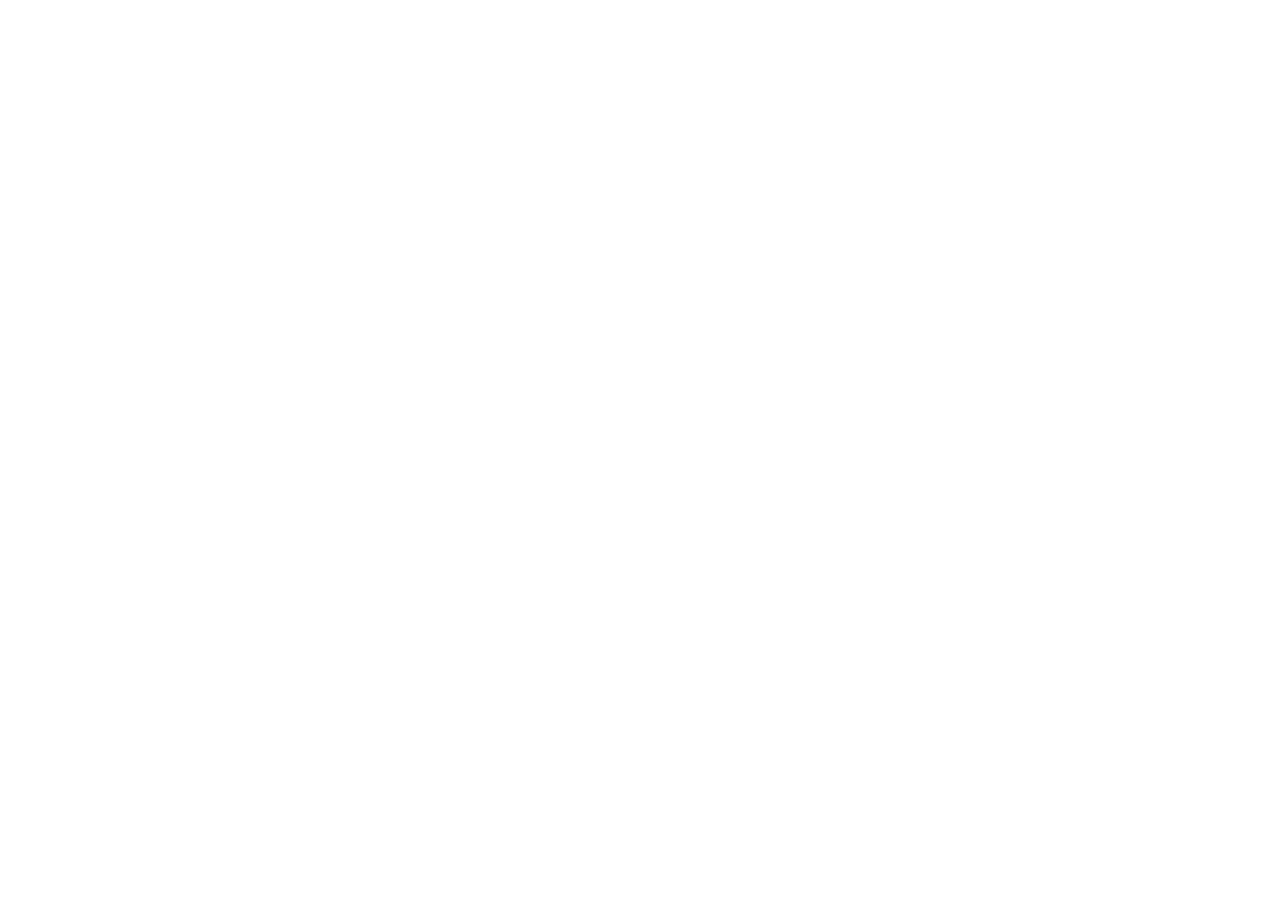
==== quiz.html @ d912a417 "Added basic website layout" ====
<!DOCTYPE html>
<html lang="en">
<head>
    <meta charset="UTF-8">
    <meta name="viewport" content="width=device-width, initial-scale=1.0">
    <title>Back To Sales Basics Quiz</title>

    <link rel="stylesheet" type="text/css" href="css/index.css">
</head>
<body>
    
</body>
</html>
---- css/index.css ----
:root {
    --color-1: #04385D;
    --color-2: #FBF6E0;
    --color-3: #DFC265;
    --color-4: #CCC6B8;
}

* {
    margin: 0px;
    box-sizing: border-box;
    font-family: "Rubik", sans-serif;
}

.toolbar {
    position: sticky;
    top: 0px;
    width: 100%;
    min-height: 100px;
    background-color: var(--color-1);
}

.large-section,
.section {
    display: grid;
    grid-template-columns: 1fr 1fr;
    grid-template-rows: 1fr;
    text-align: center;
    font-size: x-large;
}

.section {
    height: 600px;
}

.large-section {
    height: 800px;
}

.sections>.section,
.sections>.large-section {
    background-color: var(--color-4);
}

.sections>.section:nth-child(odd),
.sections>.large-section:nth-child(odd) {
    background-color: var(--color-2);
}

.footer {
    display: flex;
    flex-flow: column nowrap;
    justify-content: center;
    align-items: center;
    min-height: 50px;
    background-color: var(--color-1);
    text-align: center;
    color: var(--color-2);
}

.button {
    display: flex;
    flex-flow: row nowrap;
    justify-content: center;
    align-items: center;
    min-width: 20vw;
    min-height: 50px;
    padding: 10px;
    text-decoration: none;
    color: var(--color-3);
    background-color: transparent;
    border: 3px solid var(--color-3);
    border-radius: 10px;
    mix-blend-mode: multiply;
    transition: background-color 0.15s ease, color 0.15s ease;
}

.button:hover {
    color: white;
    background-color: var(--color-3);
}

.button-text-list {
    width: 100%;
    display: flex;
    flex-flow: column nowrap;
    justify-content: center;
    align-items: center;
    gap: 5vh;
    padding: 5vw;
}
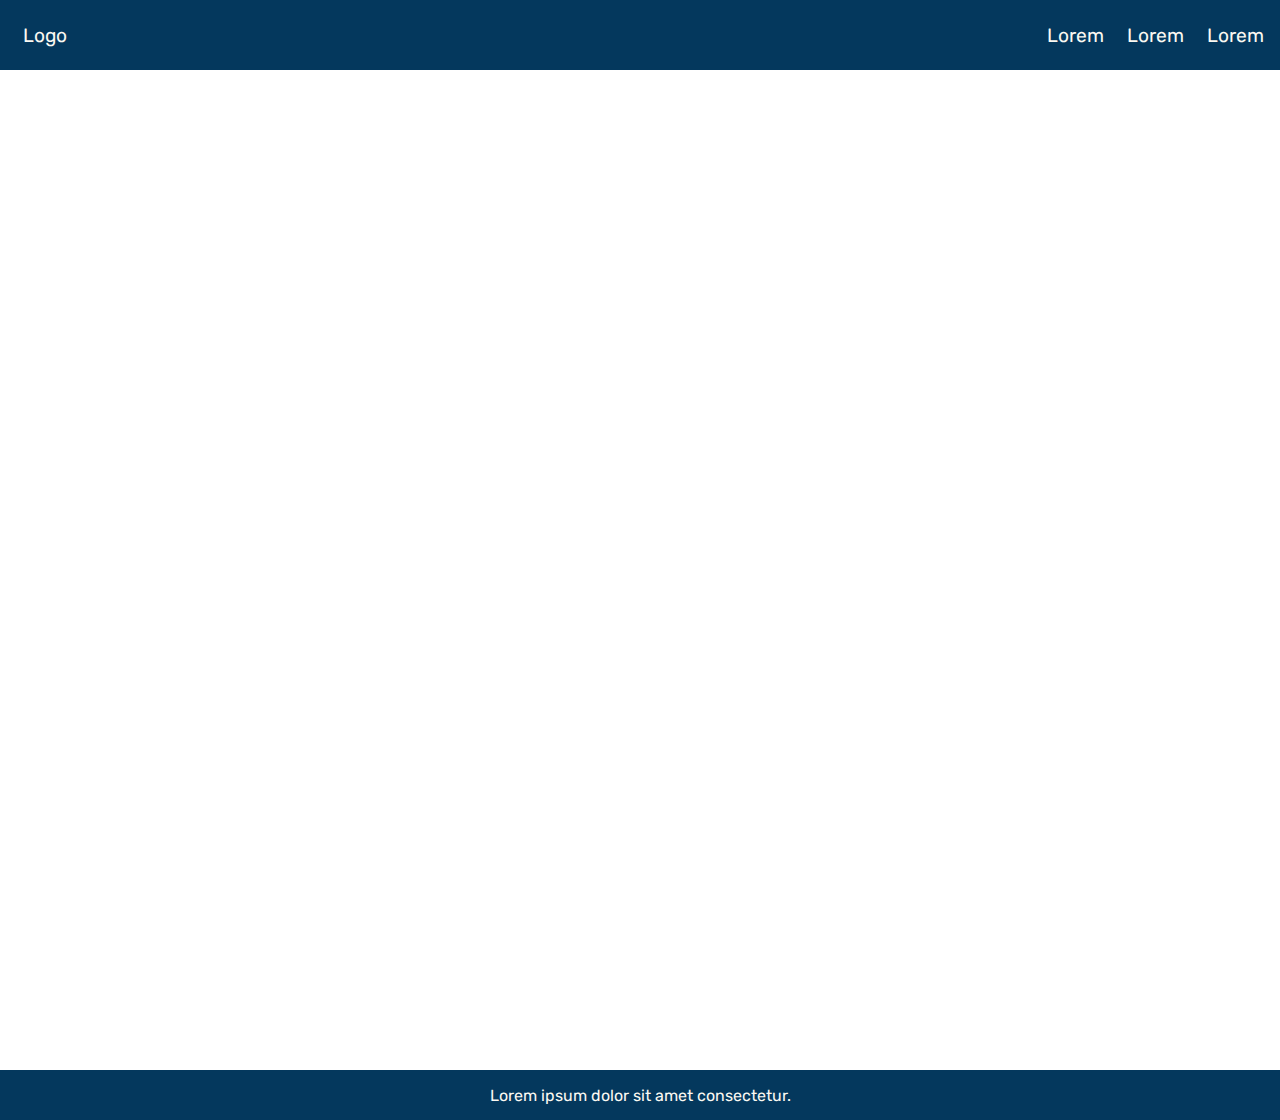
==== commit 71cef09c: "Fleshed out website homepage" ====
--- a/quiz.html
+++ b/quiz.html
@@ -5,9 +5,18 @@
     <meta name="viewport" content="width=device-width, initial-scale=1.0">
     <title>Back To Sales Basics Quiz</title>
 
+    <link rel="preconnect" href="https://fonts.googleapis.com">
+    <link rel="preconnect" href="https://fonts.gstatic.com" crossorigin>
+    <link href="https://fonts.googleapis.com/css2?family=Rubik:ital,wght@0,300..900;1,300..900&display=swap" rel="stylesheet">
+
+    <script src="js/index.js"></script>
+    <script src="js/elements.js"></script>
+
     <link rel="stylesheet" type="text/css" href="css/index.css">
 </head>
 <body>
-    
+    <b2sb-toolbar></b2sb-toolbar>
+    <div class="large-section"></div>
+    <b2sb-footer></b2sb-footer>
 </body>
 </html>--- a/css/index.css
+++ b/css/index.css
@@ -1,8 +1,9 @@
 :root {
     --color-1: #04385D;
-    --color-2: #FBF6E0;
+    --color-2: #fbf9f2;
     --color-3: #DFC265;
-    --color-4: #CCC6B8;
+    --color-4: #eeecea;
+    --padding: 10px;
 }
 
 * {
@@ -11,16 +12,44 @@
     font-family: "Rubik", sans-serif;
 }
 
-.toolbar {
+::-webkit-scrollbar {
+    width: var(--padding);
+}
+
+::-webkit-scrollbar-track {
+    background: var(--color-4);
+}
+
+::-webkit-scrollbar-thumb {
+    background: var(--color-3);
+}
+
+b2sb-toolbar {
+    display: flex;
+    flex-flow: row nowrap;
+    justify-content: center;
+    align-items: center;
+    gap: var(--padding);
     position: sticky;
     top: 0px;
     width: 100%;
-    min-height: 100px;
+    min-height: 70px;
+    padding: var(--padding);
+    z-index: 10;
     background-color: var(--color-1);
 }
 
+b2sb-toolbar>a {
+    font-size: larger;
+    color: var(--color-2);
+    text-decoration: none;
+    min-width: 70px;
+    text-align: center;
+}
+
 .large-section,
-.section {
+.section,
+.small-section {
     display: grid;
     grid-template-columns: 1fr 1fr;
     grid-template-rows: 1fr;
@@ -28,25 +57,31 @@
     font-size: x-large;
 }
 
-.section {
+.small-section {
     height: 600px;
 }
 
-.large-section {
+.section {
     height: 800px;
 }
 
+.large-section {
+    height: 1000px;
+}
+
+.sections>.small-section,
 .sections>.section,
 .sections>.large-section {
     background-color: var(--color-4);
 }
 
+.sections>.small-section:nth-child(odd),
 .sections>.section:nth-child(odd),
 .sections>.large-section:nth-child(odd) {
     background-color: var(--color-2);
 }
 
-.footer {
+b2sb-footer {
     display: flex;
     flex-flow: column nowrap;
     justify-content: center;
@@ -64,20 +99,33 @@
     align-items: center;
     min-width: 20vw;
     min-height: 50px;
-    padding: 10px;
+    padding: var(--padding);
     text-decoration: none;
     color: var(--color-3);
     background-color: transparent;
     border: 3px solid var(--color-3);
-    border-radius: 10px;
+    border-radius: var(--padding);
     mix-blend-mode: multiply;
-    transition: background-color 0.15s ease, color 0.15s ease;
+    transition: background-color 0.15s ease, color 0.15s ease, transform 0.2s ease-out;
 }
+
+/* .sections>.section:nth-child(even) .button,
+.sections>.large-section:nth-child(even) .button {
+    color: var(--color-1);
+    border-color: var(--color-1);
+} */
 
 .button:hover {
     color: white;
     background-color: var(--color-3);
+    transform: scale(1.1, 1.1);
 }
+
+/* .sections>.section:nth-child(even) .button:hover,
+.sections>.large-section:nth-child(even) .button:hover {
+    color: white;
+    background-color: var(--color-1);
+} */
 
 .button-text-list {
     width: 100%;
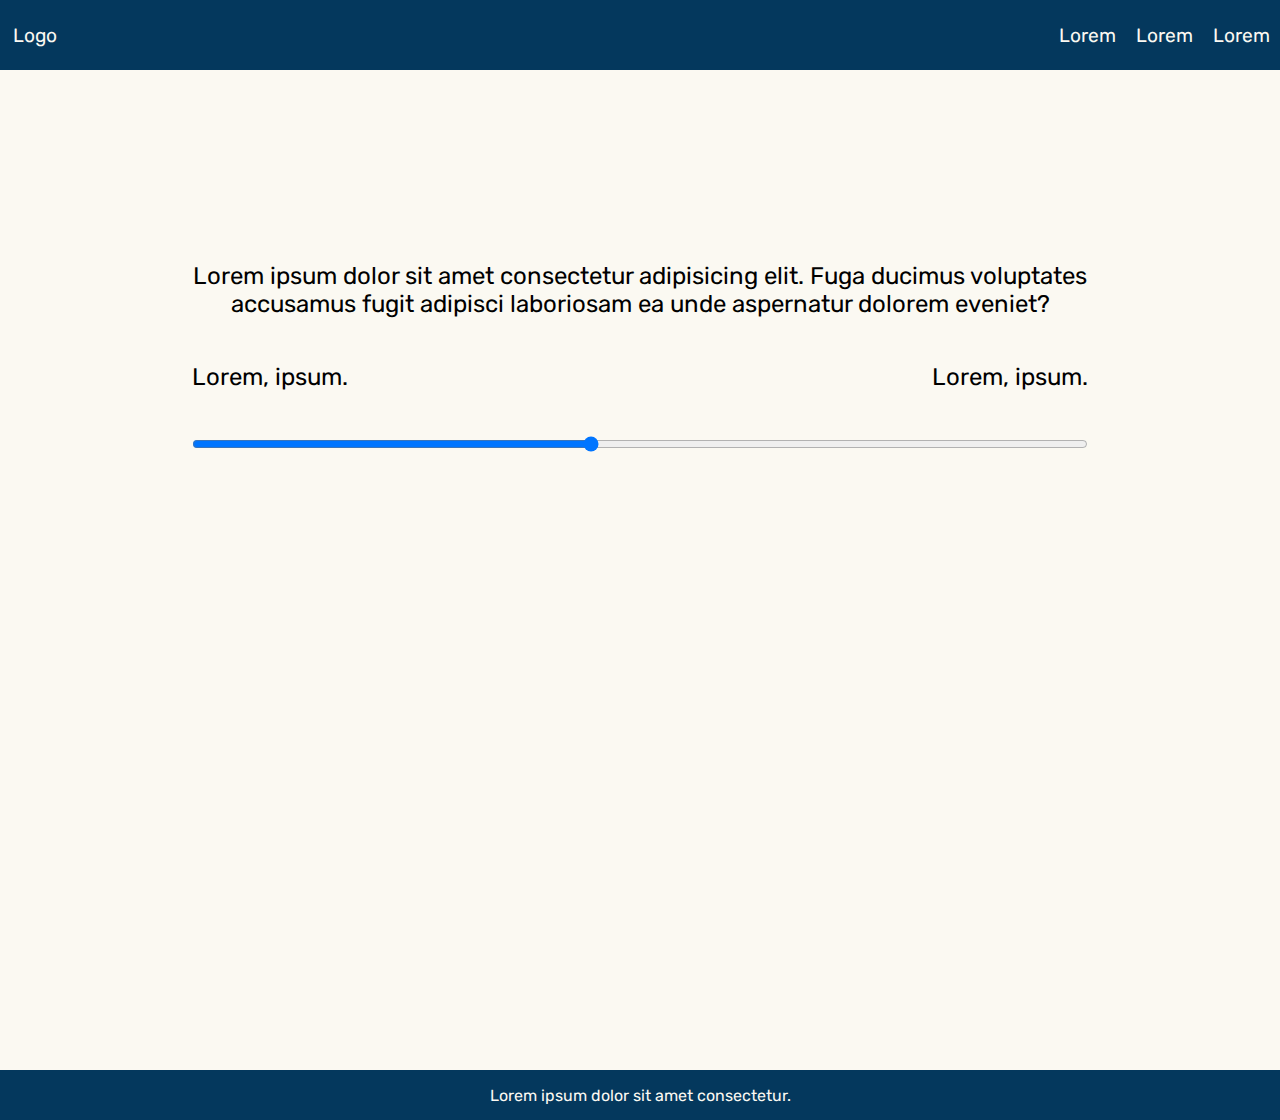
==== commit 7f7d880a: "Adding quiz layout" ====
--- a/quiz.html
+++ b/quiz.html
@@ -15,8 +15,18 @@
     <link rel="stylesheet" type="text/css" href="css/index.css">
 </head>
 <body>
-    <b2sb-toolbar></b2sb-toolbar>
-    <div class="large-section"></div>
+    <b2sb-toolbar></b2sb-toolbar><div class="sections">
+        <div class="large-section">
+            <div class="section-span">
+                <p>Lorem ipsum dolor sit amet consectetur adipisicing elit. Fuga ducimus voluptates accusamus fugit adipisci laboriosam ea unde aspernatur dolorem eveniet?</p>
+                <div class="slider-labels">
+                    <p>Lorem, ipsum.</p>
+                    <p>Lorem, ipsum.</p>
+                </div>
+                <input type="range" min="1" max="10" value="5" class="slider">
+            </div>
+        </div>
+    </div>
     <b2sb-footer></b2sb-footer>
 </body>
 </html>--- a/css/index.css
+++ b/css/index.css
@@ -21,6 +21,10 @@
 }
 
 ::-webkit-scrollbar-thumb {
+    background: var(--color-1);
+}
+
+::-webkit-scrollbar-thumb:hover {
     background: var(--color-3);
 }
 
@@ -29,22 +33,41 @@
     flex-flow: row nowrap;
     justify-content: center;
     align-items: center;
-    gap: var(--padding);
     position: sticky;
     top: 0px;
     width: 100%;
     min-height: 70px;
-    padding: var(--padding);
     z-index: 10;
     background-color: var(--color-1);
 }
 
+.toolbar-button,
 b2sb-toolbar>a {
     font-size: larger;
     color: var(--color-2);
+    display: flex;
     text-decoration: none;
+    padding: var(--padding);
     min-width: 70px;
+    min-height: 70px;
+    justify-content: center;
+    align-items: center;
     text-align: center;
+    transition: background-color 0.15s ease, color 0.15s ease;
+}
+
+.toolbar-button:hover {
+    color: var(--color-1);
+    background-color: var(--color-3);
+}
+
+.section-span {
+    grid-column: 1 / -1;
+    padding: 15vw;
+    display: flex;
+    flex-flow: column nowrap;
+    gap: 5vh;
+    align-content: center;
 }
 
 .large-section,
@@ -102,10 +125,9 @@
     padding: var(--padding);
     text-decoration: none;
     color: var(--color-3);
-    background-color: transparent;
+    background-color: var(--color-2);
     border: 3px solid var(--color-3);
     border-radius: var(--padding);
-    mix-blend-mode: multiply;
     transition: background-color 0.15s ease, color 0.15s ease, transform 0.2s ease-out;
 }
 
@@ -116,7 +138,7 @@
 } */
 
 .button:hover {
-    color: white;
+    color: var(--color-2);
     background-color: var(--color-3);
     transform: scale(1.1, 1.1);
 }
@@ -131,8 +153,18 @@
     width: 100%;
     display: flex;
     flex-flow: column nowrap;
+    gap: 5vh;
     justify-content: center;
     align-items: center;
-    gap: 5vh;
     padding: 5vw;
+}
+
+.slider {
+    width: 100%;
+}
+
+.slider-labels {
+    display: flex;
+    flex-flow: row nowrap;
+    justify-content: space-between;
 }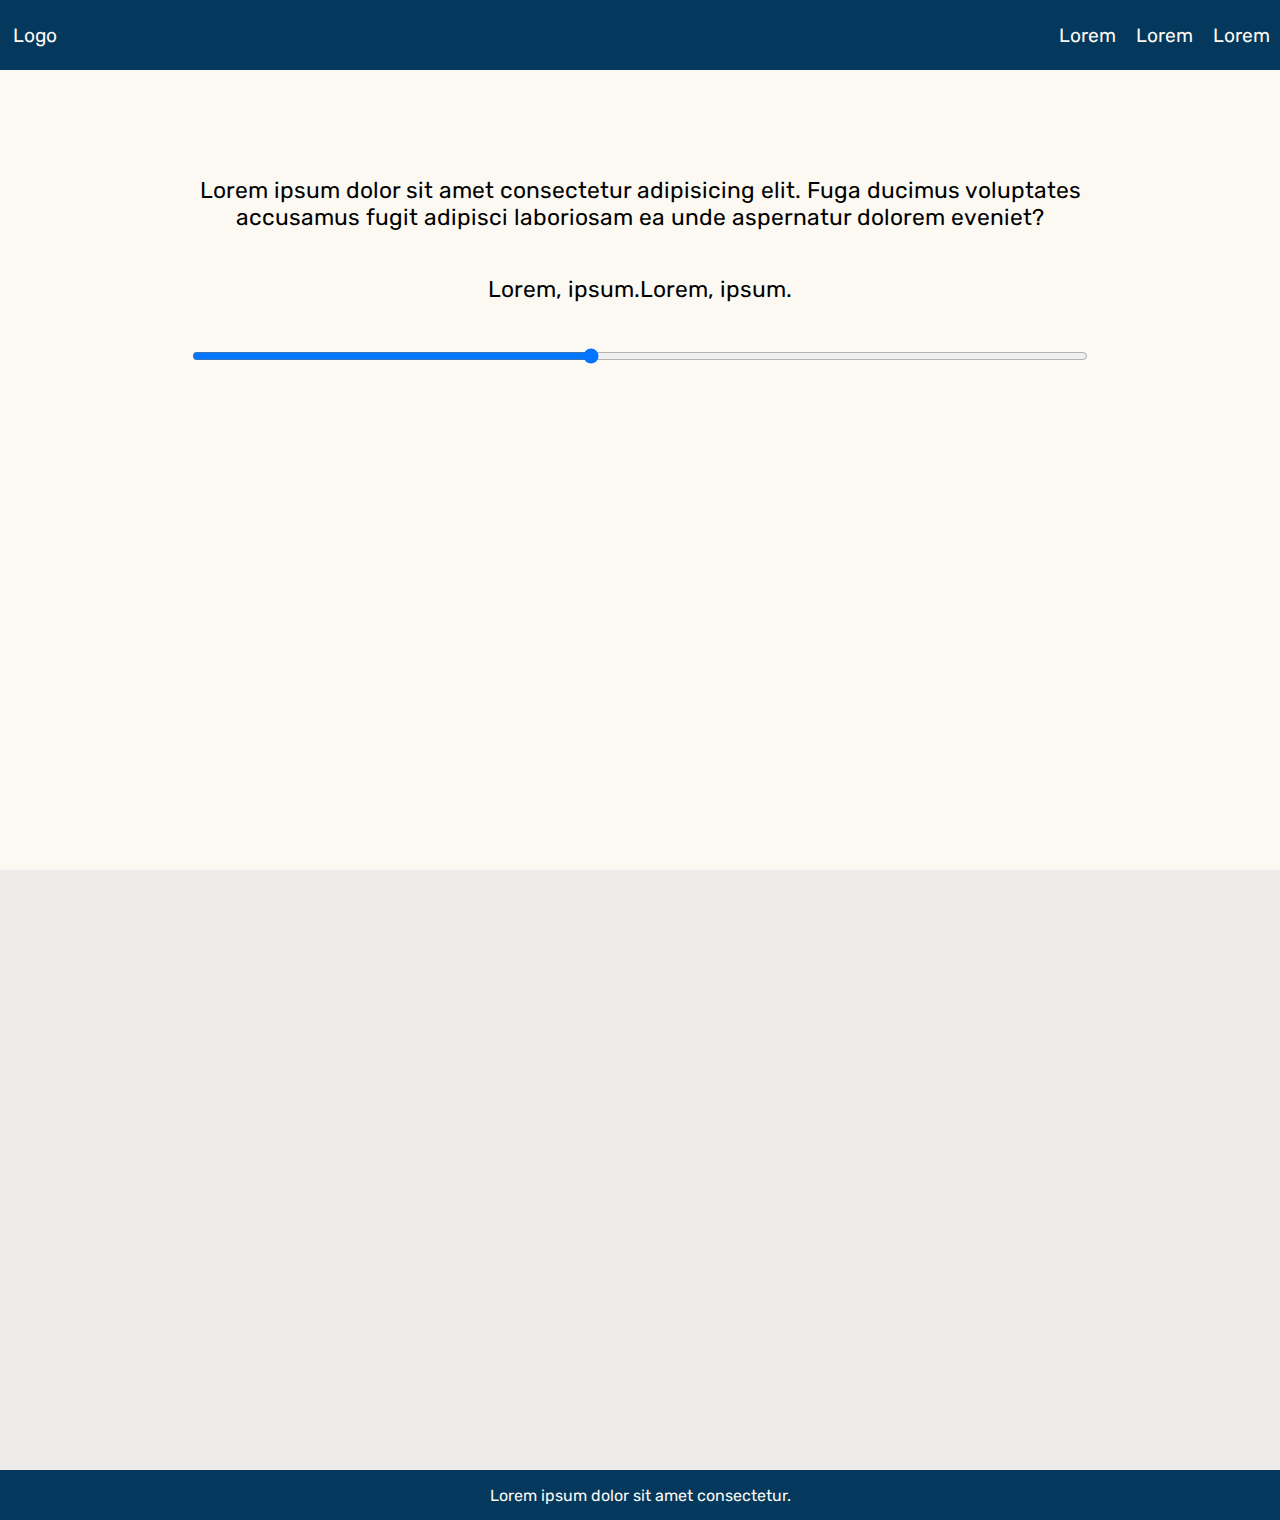
==== commit 2f987cec: "Added dial functionality" ====
--- a/quiz.html
+++ b/quiz.html
@@ -1,5 +1,6 @@
 <!DOCTYPE html>
 <html lang="en">
+
 <head>
     <meta charset="UTF-8">
     <meta name="viewport" content="width=device-width, initial-scale=1.0">
@@ -9,15 +10,18 @@
     <link rel="preconnect" href="https://fonts.gstatic.com" crossorigin>
     <link href="https://fonts.googleapis.com/css2?family=Rubik:ital,wght@0,300..900;1,300..900&display=swap" rel="stylesheet">
 
-    <script src="js/index.js"></script>
+    <script src="https://brm.io/matter-js/build/matter.min.js"></script>
+    <script type="module" src="js/index.js"></script>
     <script src="js/elements.js"></script>
 
     <link rel="stylesheet" type="text/css" href="css/index.css">
 </head>
+
 <body>
-    <b2sb-toolbar></b2sb-toolbar><div class="sections">
-        <div class="large-section">
-            <div class="section-span">
+    <b2sb-toolbar></b2sb-toolbar>
+    <div class="sections">
+        <div class="vert-section">
+            <div>
                 <p>Lorem ipsum dolor sit amet consectetur adipisicing elit. Fuga ducimus voluptates accusamus fugit adipisci laboriosam ea unde aspernatur dolorem eveniet?</p>
                 <div class="slider-labels">
                     <p>Lorem, ipsum.</p>
@@ -26,7 +30,19 @@
                 <input type="range" min="1" max="10" value="5" class="slider">
             </div>
         </div>
+        <div class="small-vert-section matter-wrapper" matter-index="1">
+            <!-- <div class="quiz-result">
+                <img class="range" src="png/range.png">
+                <img class="arrow" src="png/rangeArrow.png">
+            </div> -->
+            <div></div>
+            <div class="quiz-result">
+                <h3></h3>
+                <p></p>
+            </div>
+        </div>
     </div>
     <b2sb-footer></b2sb-footer>
 </body>
+
 </html>--- a/css/index.css
+++ b/css/index.css
@@ -3,6 +3,10 @@
     --color-2: #fbf9f2;
     --color-3: #DFC265;
     --color-4: #eeecea;
+    --color-poor: #E82B2B;
+    --color-needs-improvement: #E5992E;
+    --color-acceptable: #E5E533;
+    --color-excellent: #35DC35;
     --padding: 10px;
 }
 
@@ -12,6 +16,23 @@
     font-family: "Rubik", sans-serif;
 }
 
+p {
+    font-size: 0.95em;
+}
+
+.matter-wrapper {
+    position: relative;
+}
+
+.matter-wrapper>canvas {
+    position: absolute;
+    /* https://stackoverflow.com/questions/11802788/get-rid-of-padding-margin-around-canvas-element */
+    display: block;
+    z-index: -10;
+}
+
+/* #region Scrollbar */
+
 ::-webkit-scrollbar {
     width: var(--padding);
 }
@@ -27,6 +48,10 @@
 ::-webkit-scrollbar-thumb:hover {
     background: var(--color-3);
 }
+
+/* #endregion */
+
+/* #region Toolbar */
 
 b2sb-toolbar {
     display: flex;
@@ -61,48 +86,86 @@
     background-color: var(--color-3);
 }
 
-.section-span {
-    grid-column: 1 / -1;
-    padding: 15vw;
+/* #endregion */
+
+/* #region Sections */
+
+.large-hori-section,
+.large-vert-section,
+.hori-section,
+.vert-section,
+.small-hori-section,
+.small-vert-section {
+    display: grid;
+    grid-template-rows: 1fr;
+    grid-template-columns: 1fr;
+    text-align: center;
+    font-size: x-large;
+    background-color: var(--color-4);
+}
+
+.large-hori-section>div,
+.large-vert-section>div,
+.hori-section>div,
+.vert-section>div,
+.small-hori-section>div,
+.small-vert-section>div {
     display: flex;
     flex-flow: column nowrap;
     gap: 5vh;
-    align-content: center;
-}
-
-.large-section,
-.section,
-.small-section {
-    display: grid;
+    align-items: center;
+    justify-content: center;
+}
+
+.large-hori-section,
+.hori-section,
+.small-hori-section {
     grid-template-columns: 1fr 1fr;
-    grid-template-rows: 1fr;
-    text-align: center;
-    font-size: x-large;
-}
-
-.small-section {
+}
+
+.large-hori-section>div,
+.hori-section>div,
+.small-hori-section>div {
+    padding: 5vh 5vw;
+}
+
+.large-vert-section,
+.vert-section,
+.small-vert-section {
+    grid-template-rows: 1fr 1fr;
+}
+
+.large-vert-section>div,
+.vert-section>div,
+.small-vert-section>div {
+    padding: 0vh 15vw;
+}
+
+.small-hori-section,
+.small-vert-section {
     height: 600px;
 }
 
-.section {
+.hori-section,
+.vert-section {
     height: 800px;
 }
 
-.large-section {
+.large-hori-section,
+.large-vert-section {
     height: 1000px;
 }
 
-.sections>.small-section,
-.sections>.section,
-.sections>.large-section {
-    background-color: var(--color-4);
-}
-
-.sections>.small-section:nth-child(odd),
-.sections>.section:nth-child(odd),
-.sections>.large-section:nth-child(odd) {
+.sections>.large-hori-section:nth-child(odd),
+.sections>.large-vert-section:nth-child(odd),
+.sections>.hori-section:nth-child(odd),
+.sections>.vert-section:nth-child(odd),
+.sections>.small-hori-section:nth-child(odd),
+.sections>.small-vert-section:nth-child(odd) {
     background-color: var(--color-2);
 }
+
+/* #endregion */
 
 b2sb-footer {
     display: flex;
@@ -115,11 +178,12 @@
     color: var(--color-2);
 }
 
+/* #region Button */
+
 .button {
     display: flex;
     flex-flow: row nowrap;
     justify-content: center;
-    align-items: center;
     min-width: 20vw;
     min-height: 50px;
     padding: var(--padding);
@@ -131,40 +195,48 @@
     transition: background-color 0.15s ease, color 0.15s ease, transform 0.2s ease-out;
 }
 
-/* .sections>.section:nth-child(even) .button,
-.sections>.large-section:nth-child(even) .button {
-    color: var(--color-1);
-    border-color: var(--color-1);
-} */
-
 .button:hover {
     color: var(--color-2);
     background-color: var(--color-3);
     transform: scale(1.1, 1.1);
 }
 
-/* .sections>.section:nth-child(even) .button:hover,
-.sections>.large-section:nth-child(even) .button:hover {
-    color: white;
-    background-color: var(--color-1);
-} */
-
-.button-text-list {
+/* #endregion */
+
+.slider {
     width: 100%;
+}
+
+.slider-labels {
+    display: flex;
+    flex-flow: row nowrap;
+    justify-content: space-between;
+}
+
+/* #region Quiz Results */
+
+.quiz-result {
     display: flex;
     flex-flow: column nowrap;
     gap: 5vh;
-    justify-content: center;
-    align-items: center;
-    padding: 5vw;
-}
-
-.slider {
-    width: 100%;
-}
-
-.slider-labels {
-    display: flex;
-    flex-flow: row nowrap;
-    justify-content: space-between;
-}+    opacity: 0;
+    transition: opacity 0.75s ease;
+}
+
+.poor>h3 {
+    color: #E82B2B;
+}
+
+.needs-improvement>h3 {
+    color: #E5992E;
+}
+
+.acceptable>h3 {
+    color: #E5E533;
+}
+
+.excellent>h3 {
+    color: #35DC35;
+}
+
+/* #endregion */